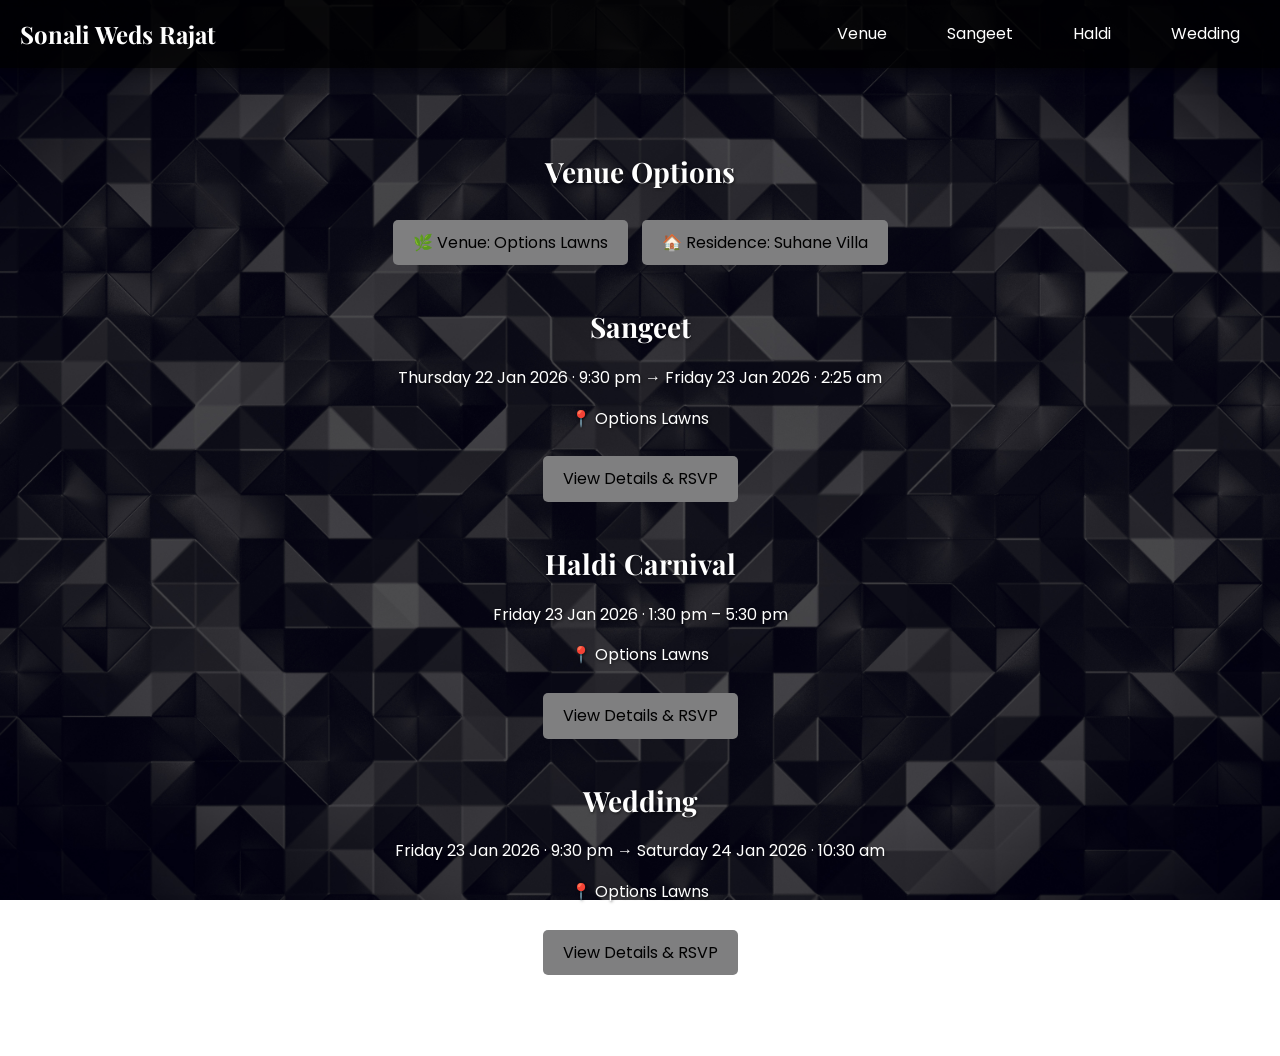
==== Index.html @ e22327fd "Changed names:" ====
<!DOCTYPE html>
<html lang="en">
<head>
  <meta charset="UTF-8">
  <meta name="viewport" content="width=device-width, initial-scale=1.0">
  <title>Wedding Invite</title>
  <link rel="stylesheet" href="style2.css">
</head>
<body>
  <!-- Navigation Bar -->
  <nav class="nav">
    <div class="logo">Sonali Weds Rajat
    </div>
    <ul class="nav-links">
      <li><a href="#venue">Venue</a></li>
      <li><a href="#sangeet">Sangeet</a></li>
      <li><a href="#haldi">Haldi</a></li>
      <li><a href="#wedding">Wedding</a></li>
    </ul>
  </nav>

  <!-- Main Content -->
  <main>
    <!-- Venue -->
    <section id="venue">
      <h2>Venue Options</h2>
      <a class="button" href="https://maps.app.goo.gl/sBcWHCkbmXpwTa8f6?g_st=ipc" target="_blank">🌿 Venue: Options Lawns</a>
      <a class="button" href="https://maps.app.goo.gl/SbyYg2GxFjdAz2ug9?g_st=ipc" target="_blank">🏠 Residence: Suhane Villa</a>
    </section>

    <!-- Sangeet -->
    <section id="sangeet">
      <h2>Sangeet</h2>
      <p>Thursday 22 Jan 2026 · 9:30 pm → Friday 23 Jan 2026 · 2:25 am</p>
      <p>📍 Options Lawns</p>
      <a class="button" href="https://calendar.app.google/rFQUpXh5pGjinDVh7" target="_blank">View Details & RSVP</a>
    </section>

    <!-- Haldi -->
    <section id="haldi">
      <h2>Haldi Carnival</h2>
      <p>Friday 23 Jan 2026 · 1:30 pm – 5:30 pm</p>
      <p>📍 Options Lawns</p>
      <a class="button" href="https://calendar.app.google/4yP5H6n1PDJ5eTjg7" target="_blank">View Details & RSVP</a>
    </section>

    <!-- Wedding -->
    <section id="wedding">
      <h2>Wedding</h2>
      <p>Friday 23 Jan 2026 · 9:30 pm → Saturday 24 Jan 2026 · 10:30 am</p>
      <p>📍 Options Lawns</p>
      <a class="button" href="https://calendar.app.google/h9Q42v7gBsVhKwgc6" target="_blank">View Details & RSVP</a>
    </section>
  </main>
</body>
</html>



git init
git remote add origin https://github.com/shreyanshsuhane/sona_weds_rajat.git
git add .
git commit -m "Initial wedding invite site"
git branch -M main
git push -u origin main
---- style2.css ----
/* Fonts */
@import url('https://fonts.googleapis.com/css2?family=Playfair+Display:wght@400;600&family=Poppins:wght@300;400;500;600&display=swap');

/* Reset + base */
* {
    margin: 0;
    padding: 0;
    box-sizing: border-box;
    font-family: "Poppins", sans-serif;
}

body {
    background: url("img2.jpg") no-repeat center center fixed;
    background-size: cover;
    color: white;
    text-align: center;
    line-height: 1.6;
    min-height: 100vh;
}

h2 {
    font-family: 'Playfair Display', serif;
    font-size: 28px;
    margin: 30px 0 15px;
    color: #fff;
    text-shadow: 1px 1px 3px rgba(0, 0, 0, 0.6);
}

p {
    margin: 5px 0 15px;
    text-shadow: 1px 1px 3px rgba(0, 0, 0, 0.6);
}

/* Navbar */
.nav {
    position: fixed;
    top: 0;
    left: 0;
    width: 100%;
    padding: 15px 20px;
    background: rgba(0, 0, 0, 0.75);
    /* translucent background */
    display: flex;
    justify-content: space-between;
    align-items: center;
    box-shadow: 0 4px 10px rgba(0, 0, 0, 0.3);
    z-index: 1000;
}

.nav .logo {
    font-size: 1.5rem;
    font-weight: bold;
    color: white;
    font-family: 'Playfair Display', serif;
}

.nav .nav-links {
    display: flex;
    list-style: none;
    gap: 20px;
}

.nav .nav-links a {
    text-decoration: none;
    color: white;
    border-radius: 5px;
    padding: 10px 20px;
    transition: background 0.2s, color 0.2s;
}

.nav .nav-links a:hover {
    background-color: #fff;
    color: #000;
}

/* Section spacing */
main {
    margin-top: 100px;
    padding: 20px;
}

/* Links styled as buttons */
a.button {
    display: inline-block;
    margin: 10px 5px;
    padding: 10px 20px;
    background: #7f7f80;
    color: #000000;
    text-decoration: none;
    border-radius: 5px;
    transition: background 0.2s, transform 0.2s;
}

a.button:hover {
    background: #f1f1f1;
    transform: scale(1.05);
}


/* Responsive Design */
@media (max-width: 768px) {
    .nav {
        flex-direction: column;
        align-items: flex-start;
        padding: 10px 15px;
    }

    .nav .nav-links {
        flex-wrap: wrap;
        gap: 10px;
        margin-top: 8px;
    }

    .nav .logo {
        font-size: 1.2rem;
    }

    h2 {
        font-size: 22px;
    }

    a.button {
        width: 90%;
        font-size: 1rem;
    }

    section {
        margin: 15px;
        padding: 15px;
    }
}

@media (max-width: 480px) {
    .nav .nav-links {
        flex-direction: column;
        width: 100%;
    }

    .nav .nav-links a {
        width: 100%;
        text-align: center;
    }

    h2 {
        font-size: 20px;
    }

    a.button {
        font-size: 0.9rem;
        padding: 10px;
    }
}
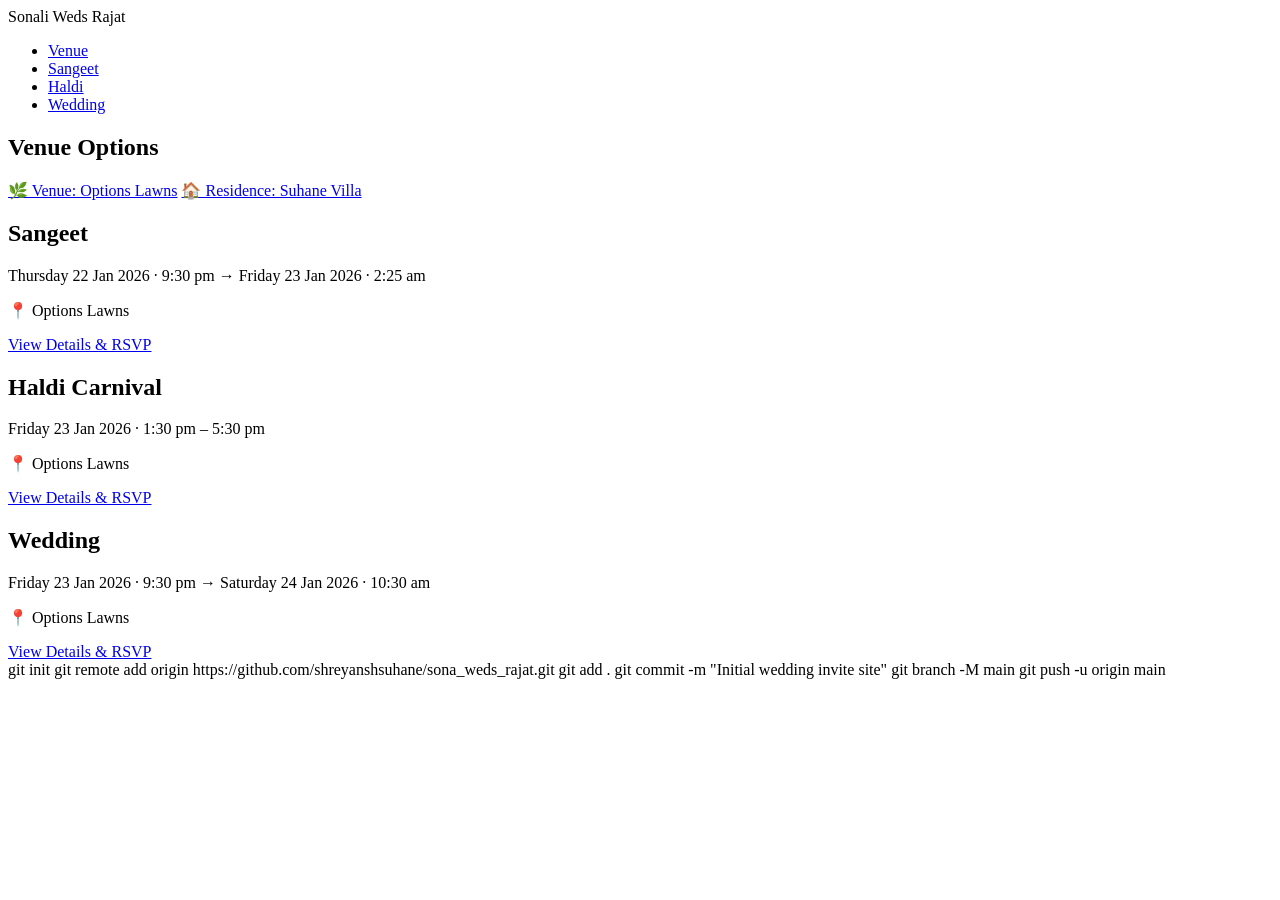
==== commit a397f1ba: "Changed names:" ====
--- a/Index.html
+++ b/Index.html
@@ -4,7 +4,7 @@
   <meta charset="UTF-8">
   <meta name="viewport" content="width=device-width, initial-scale=1.0">
   <title>Wedding Invite</title>
-  <link rel="stylesheet" href="style2.css">
+  <link rel="stylesheet" href="styles.css">
 </head>
 <body>
   <!-- Navigation Bar -->
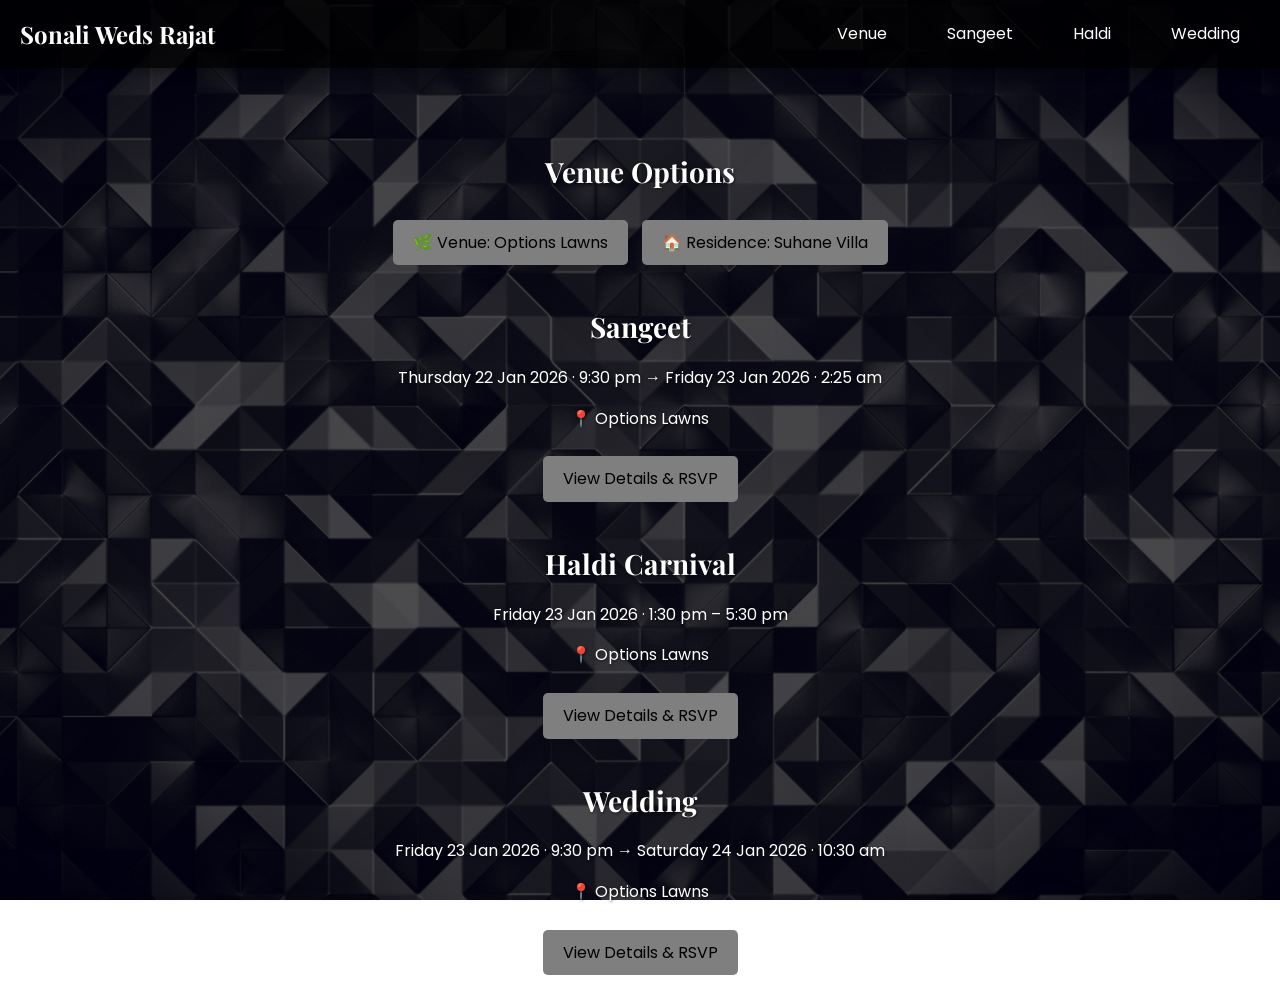
==== commit 230c8ac1: "Update Index.html Back to Styles" ====
--- a/Index.html
+++ b/Index.html
@@ -4,7 +4,7 @@
   <meta charset="UTF-8">
   <meta name="viewport" content="width=device-width, initial-scale=1.0">
   <title>Wedding Invite</title>
-  <link rel="stylesheet" href="styles.css">
+  <link rel="stylesheet" href="Styles.css">
 </head>
 <body>
   <!-- Navigation Bar -->
@@ -54,12 +54,3 @@
   </main>
 </body>
 </html>
-
-
-
-git init
-git remote add origin https://github.com/shreyanshsuhane/sona_weds_rajat.git
-git add .
-git commit -m "Initial wedding invite site"
-git branch -M main
-git push -u origin main
--- a/Styles.css
+++ b/Styles.css
@@ -0,0 +1,152 @@
+/* Fonts */
+@import url('https://fonts.googleapis.com/css2?family=Playfair+Display:wght@400;600&family=Poppins:wght@300;400;500;600&display=swap');
+
+/* Reset + base */
+* {
+    margin: 0;
+    padding: 0;
+    box-sizing: border-box;
+    font-family: "Poppins", sans-serif;
+}
+
+body {
+    background: url("img2.jpg") no-repeat center center fixed;
+    background-size: cover;
+    color: white;
+    text-align: center;
+    line-height: 1.6;
+    min-height: 100vh;
+}
+
+h2 {
+    font-family: 'Playfair Display', serif;
+    font-size: 28px;
+    margin: 30px 0 15px;
+    color: #fff;
+    text-shadow: 1px 1px 3px rgba(0, 0, 0, 0.6);
+}
+
+p {
+    margin: 5px 0 15px;
+    text-shadow: 1px 1px 3px rgba(0, 0, 0, 0.6);
+}
+
+/* Navbar */
+.nav {
+    position: fixed;
+    top: 0;
+    left: 0;
+    width: 100%;
+    padding: 15px 20px;
+    background: rgba(0, 0, 0, 0.75);
+    /* translucent background */
+    display: flex;
+    justify-content: space-between;
+    align-items: center;
+    box-shadow: 0 4px 10px rgba(0, 0, 0, 0.3);
+    z-index: 1000;
+}
+
+.nav .logo {
+    font-size: 1.5rem;
+    font-weight: bold;
+    color: white;
+    font-family: 'Playfair Display', serif;
+}
+
+.nav .nav-links {
+    display: flex;
+    list-style: none;
+    gap: 20px;
+}
+
+.nav .nav-links a {
+    text-decoration: none;
+    color: white;
+    border-radius: 5px;
+    padding: 10px 20px;
+    transition: background 0.2s, color 0.2s;
+}
+
+.nav .nav-links a:hover {
+    background-color: #fff;
+    color: #000;
+}
+
+/* Section spacing */
+main {
+    margin-top: 100px;
+    padding: 20px;
+}
+
+/* Links styled as buttons */
+a.button {
+    display: inline-block;
+    margin: 10px 5px;
+    padding: 10px 20px;
+    background: #7f7f80;
+    color: #000000;
+    text-decoration: none;
+    border-radius: 5px;
+    transition: background 0.2s, transform 0.2s;
+}
+
+a.button:hover {
+    background: #f1f1f1;
+    transform: scale(1.05);
+}
+
+
+/* Responsive Design */
+@media (max-width: 768px) {
+    .nav {
+        flex-direction: column;
+        align-items: flex-start;
+        padding: 10px 15px;
+    }
+
+    .nav .nav-links {
+        flex-wrap: wrap;
+        gap: 10px;
+        margin-top: 8px;
+    }
+
+    .nav .logo {
+        font-size: 1.2rem;
+    }
+
+    h2 {
+        font-size: 22px;
+    }
+
+    a.button {
+        width: 90%;
+        font-size: 1rem;
+    }
+
+    section {
+        margin: 15px;
+        padding: 15px;
+    }
+}
+
+@media (max-width: 480px) {
+    .nav .nav-links {
+        flex-direction: column;
+        width: 100%;
+    }
+
+    .nav .nav-links a {
+        width: 100%;
+        text-align: center;
+    }
+
+    h2 {
+        font-size: 20px;
+    }
+
+    a.button {
+        font-size: 0.9rem;
+        padding: 10px;
+    }
+}
